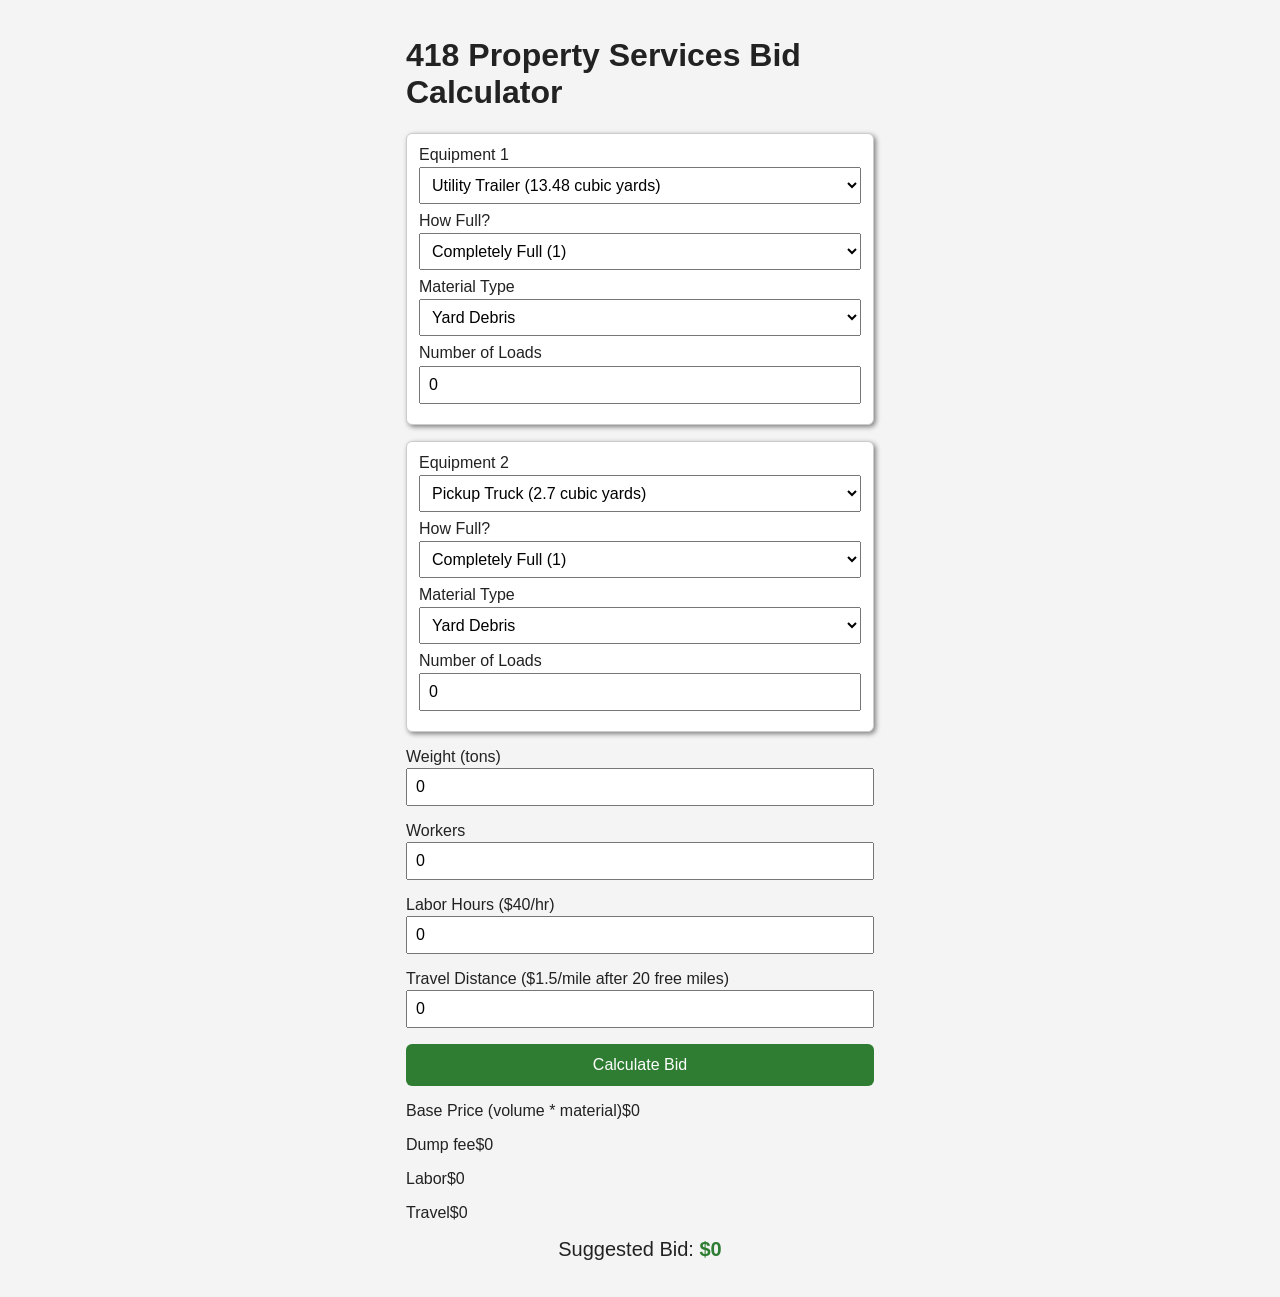
==== bid-calculator/index.html @ 9973c247 "add price summary to display base price, dump fee, labor, and travel" ====
<!doctype html>
<html lang="en">
  <head>
    <meta charset="UTF-8" />
    <meta name="viewport" content="width=device-width, initial-scale=1.0" />
    <title>Bid Calculator</title>
    <link rel="stylesheet" href="styles.css" />
  </head>
  <body>
    <main>
      <h1>418 Property Services Bid Calculator</h1>
      <div class="load">
        <!--Load 1-->
        <label
          >Equipment 1
          <select class="loadEquipment">
            <option value="13.48">Utility Trailer (13.48 cubic yards)</option>
            <option value="2.7">Pickup Truck (2.7 cubic yards)</option>
          </select>
        </label>
        <label
          >How Full?
          <select class="loadFullness">
            <option value="1">Completely Full (1)</option>
            <option value="0.75">Three-Quarters Full (0.75)</option>
            <option value="0.5">Half Full(0.5)</option>
            <option value="0.25">Quarter Full (0.25)</option>
          </select>
        </label>

        <label>
          Material Type
          <select class="materialType">
            <option value="10">Yard Debris</option>
            <option value="15">Household Junk</option>
            <option value="17.5">Furniture</option>
            <option value="25">Construction Debris</option>
            <option value="40">Heavy Debris (concrete/brick/dirt)</option>
          </select>
        </label>
        <!--TODO add numberOfLoadsInputErrorMsg-->
        <label
          >Number of Loads
          <input class="loadCount" type="number" min="0" value="0" step="1" />
        </label>
      </div>

      <!--Load 2-->
      <div class="load">
        <label
          >Equipment 2
          <select class="loadEquipment">
            <option value="2.7">Pickup Truck (2.7 cubic yards)</option>
            <option value="13.48">Utility Trailer (13.48 cubic yards)</option>
          </select>
        </label>
        <label
          >How Full?
          <select class="loadFullness">
            <option value="1">Completely Full (1)</option>
            <option value="0.75">Three-Quarters Full (0.75)</option>
            <option value="0.5">Half Full(0.5)</option>
            <option value="0.25">Quarter Full (0.25)</option>
          </select>
        </label>
        <label>
          Material Type
          <select class="materialType">
            <option value="10">Yard Debris</option>
            <option value="15">Household Junk</option>
            <option value="17.5">Furniture</option>
            <option value="25">Construction Debris</option>
            <option value="40">Heavy Debris (concrete/brick/dirt)</option>
          </select>
        </label>
        <!--TODO add numberOfLoadsInputErrorMsg-->
        <label
          >Number of Loads
          <input class="loadCount" type="number" min="0" value="0" step="1" />
        </label>
      </div>
      <!-- <div class="jobType">
        <label>Type of Job</label>
        <select>
          <option value="15">Yard Debris</option>
          <option value="25"></option>
        </select>
      </div> -->
      <div class="field">
        <label for="dumpWeight">Weight (tons)</label>
        <input id="dumpWeight" type="number" min="0" value="0" />
      </div>
      <div class="field">
        <label for="laborWorkers"
          >Workers<span id="workersInputErrorMsg" class="inputErrorMsg"></span
        ></label>
        <input id="laborWorkers" type="number" min="0" value="0" />
      </div>
      <div class="field">
        <label for="laborHours">Labor Hours ($40/hr)</label>
        <input id="laborHours" type="number" min="0" value="0" step="0.5" />
      </div>
      <div class="field">
        <label for="travelMiles"
          >Travel Distance ($1.5/mile after 20 free miles)</label
        >
        <input id="travelMiles" type="number" min="0" value="0" />
      </div>
      <button id="calcBtn" type="button">Calculate Bid</button>
      <div class="breakdown">
        <p id="minChargeApplied"></p>
        <p>Base Price (volume * material)<span id="baseAmount">$0</span></p>
        <p>Dump fee<span id="dumpAmount">$0</span></p>
        <p>Labor<span id="laborAmount">$0</span></p>
        <p>Travel<span id="travelAmount">$0</span></p>
      </div>
      <p class="result-line">Suggested Bid: <span id="result">$0</span></p>
    </main>
    <script src="script.js"></script>
  </body>
</html>
---- bid-calculator/styles.css ----
* {
  box-sizing: border-box;
}
body {
  font-family: Arial, sans-serif;
  background-color: #f4f4f4;
  color: #222;
  margin: 0;
  font-size: 16px;
}
main {
  padding: 1rem;
  max-width: 500px;
  margin: 0 auto;
}
.field {
  margin-bottom: 1rem;
}
/* descendant selector. reads as any label inside a .field */
.field label {
  display: block;
  margin-bottom: 2px;
}
/* The comma groups selectors — "any input inside .field, or any select inside .field." Each selector is separated by a comma; the properties apply to all of them. */
.field input,
.field select {
  width: 100%;
  padding: 0.5rem;
  font-size: 1rem;
}
#calcBtn {
  width: 100%;
  padding: 0.75rem;
  font-size: 1rem;
  background-color: #2e7d32;
  color: white;
  border: none;
  border-radius: 6px;
  cursor: pointer;
}
.result-line {
  font-size: 1.25rem;
  text-align: center;
  margin-top: 1rem;
}
#result {
  font-weight: bold;
  color: #2e7d32;
}
.inputErrorMsg {
  margin-left: 5px;
  color: red;
}
.load {
  background-color: #fff;
  border: 1px solid #ccc;
  border-radius: 6px;
  padding: 0.75rem;
  margin-bottom: 1rem;
  box-shadow: 2px 2px 5px gray;
}
.load select,
.load input {
  width: 100%;
  padding: 0.5rem;
  font-size: 1rem;
  margin-top: 0.2rem;
}
.load label {
  display: block;
  margin-bottom: 0.5rem;
}
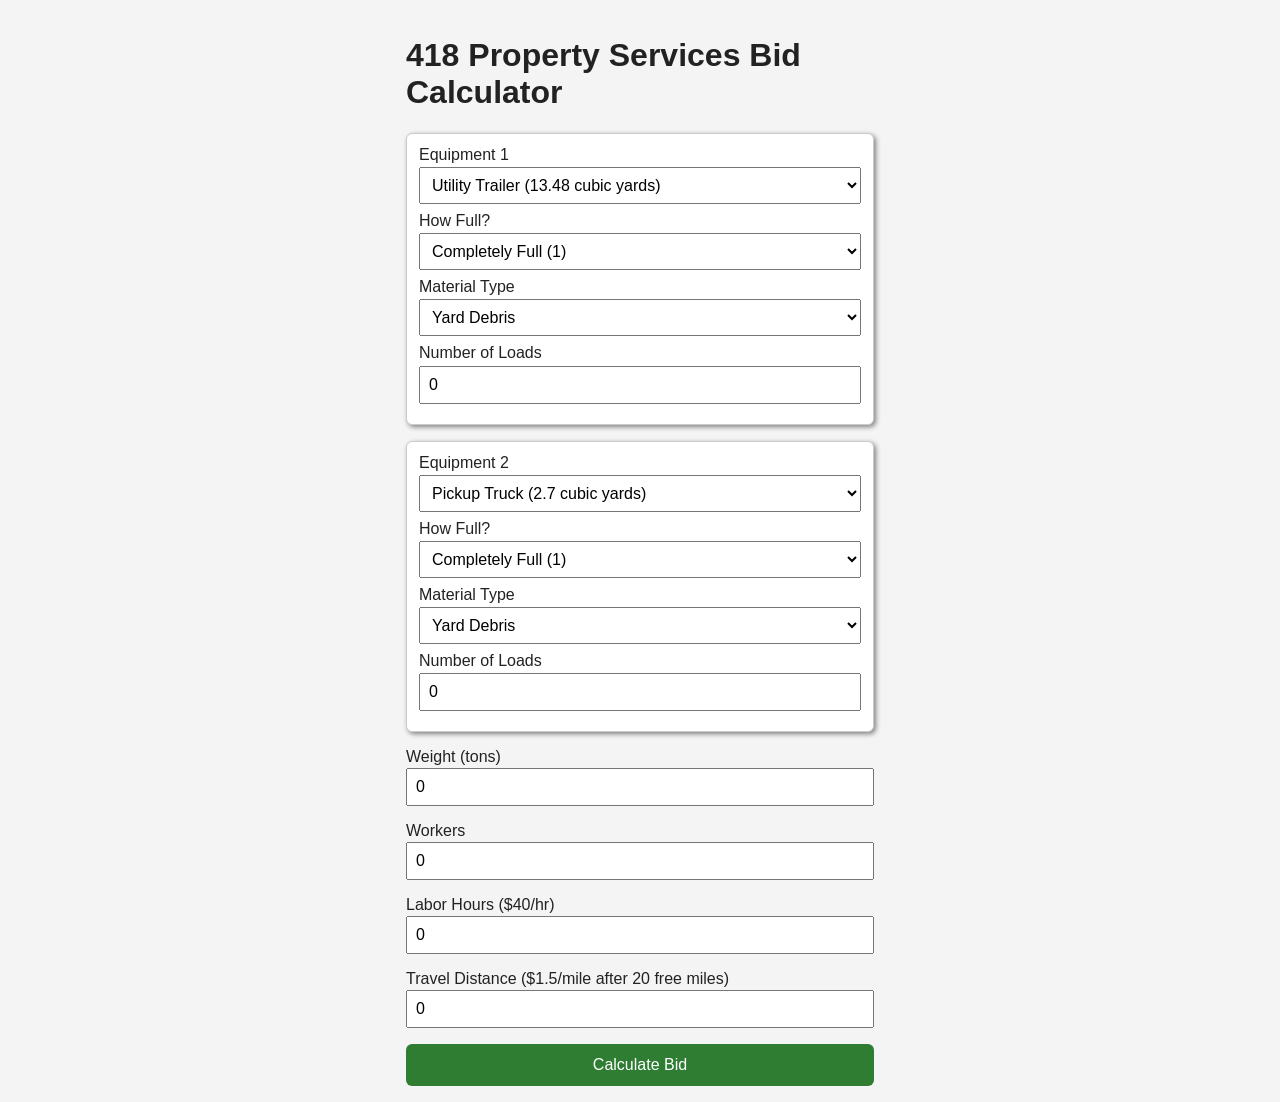
==== commit 44cb57bc: "Style breakdown as receipt card; hide summary until Calculate is pressed" ====
--- a/bid-calculator/index.html
+++ b/bid-calculator/index.html
@@ -107,14 +107,16 @@
         <input id="travelMiles" type="number" min="0" value="0" />
       </div>
       <button id="calcBtn" type="button">Calculate Bid</button>
-      <div class="breakdown">
-        <p id="minChargeApplied"></p>
-        <p>Base Price (volume * material)<span id="baseAmount">$0</span></p>
-        <p>Dump fee<span id="dumpAmount">$0</span></p>
-        <p>Labor<span id="laborAmount">$0</span></p>
-        <p>Travel<span id="travelAmount">$0</span></p>
+      <div class="summary hidden">
+        <div class="breakdown">
+          <p id="minChargeApplied"></p>
+          <p>Base Price (volume * material)<span id="baseAmount">$0</span></p>
+          <p>Dump fee<span id="dumpAmount">$0</span></p>
+          <p>Labor<span id="laborAmount">$0</span></p>
+          <p>Travel<span id="travelAmount">$0</span></p>
+        </div>
+        <p class="result-line">Suggested Bid: <span id="result">$0</span></p>
       </div>
-      <p class="result-line">Suggested Bid: <span id="result">$0</span></p>
     </main>
     <script src="script.js"></script>
   </body>
--- a/bid-calculator/styles.css
+++ b/bid-calculator/styles.css
@@ -70,3 +70,23 @@
   display: block;
   margin-bottom: 0.5rem;
 }
+.breakdown {
+  background-color: #fff;
+  border: 1px solid #ccc;
+  border-radius: 6px;
+  padding: 0.75rem;
+  margin-top: 1rem;
+  box-shadow: 2px 2px 5px gray;
+}
+.breakdown p {
+  display: flex;
+  justify-content: space-between;
+  margin: 0.3rem 0.2rem;
+}
+.breakdown span {
+  font-weight: bold;
+  color: #2e7d32;
+}
+.hidden {
+  display: none;
+}
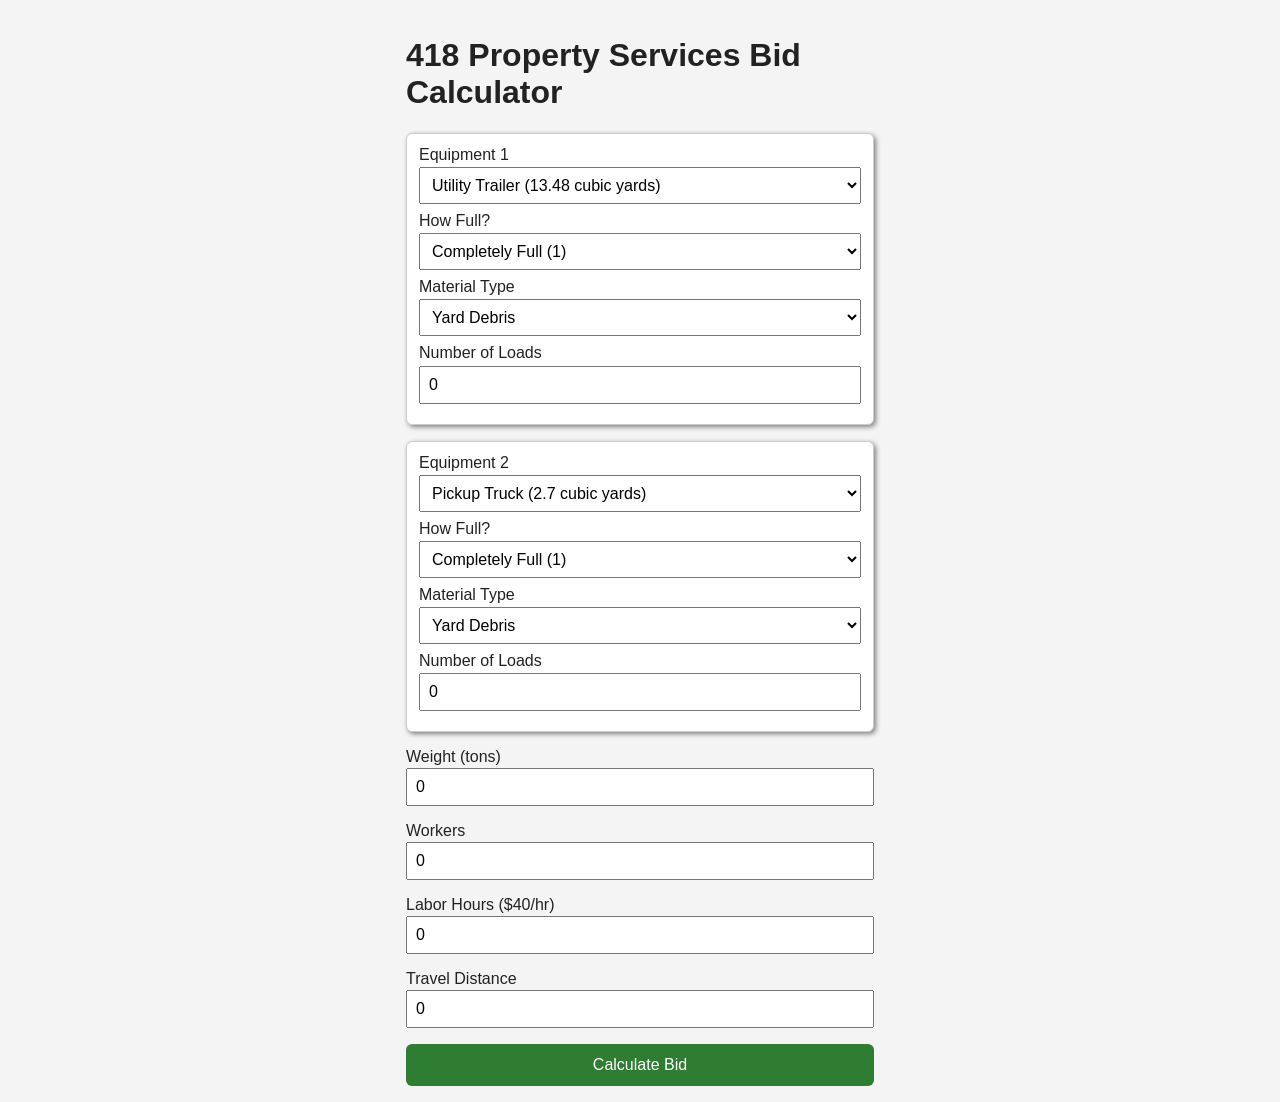
==== commit 360ac168: "add localStorage persistence for the input fields" ====
--- a/bid-calculator/index.html
+++ b/bid-calculator/index.html
@@ -101,9 +101,7 @@
         <input id="laborHours" type="number" min="0" value="0" step="0.5" />
       </div>
       <div class="field">
-        <label for="travelMiles"
-          >Travel Distance ($1.5/mile after 20 free miles)</label
-        >
+        <label for="travelMiles">Travel Distance</label>
         <input id="travelMiles" type="number" min="0" value="0" />
       </div>
       <button id="calcBtn" type="button">Calculate Bid</button>
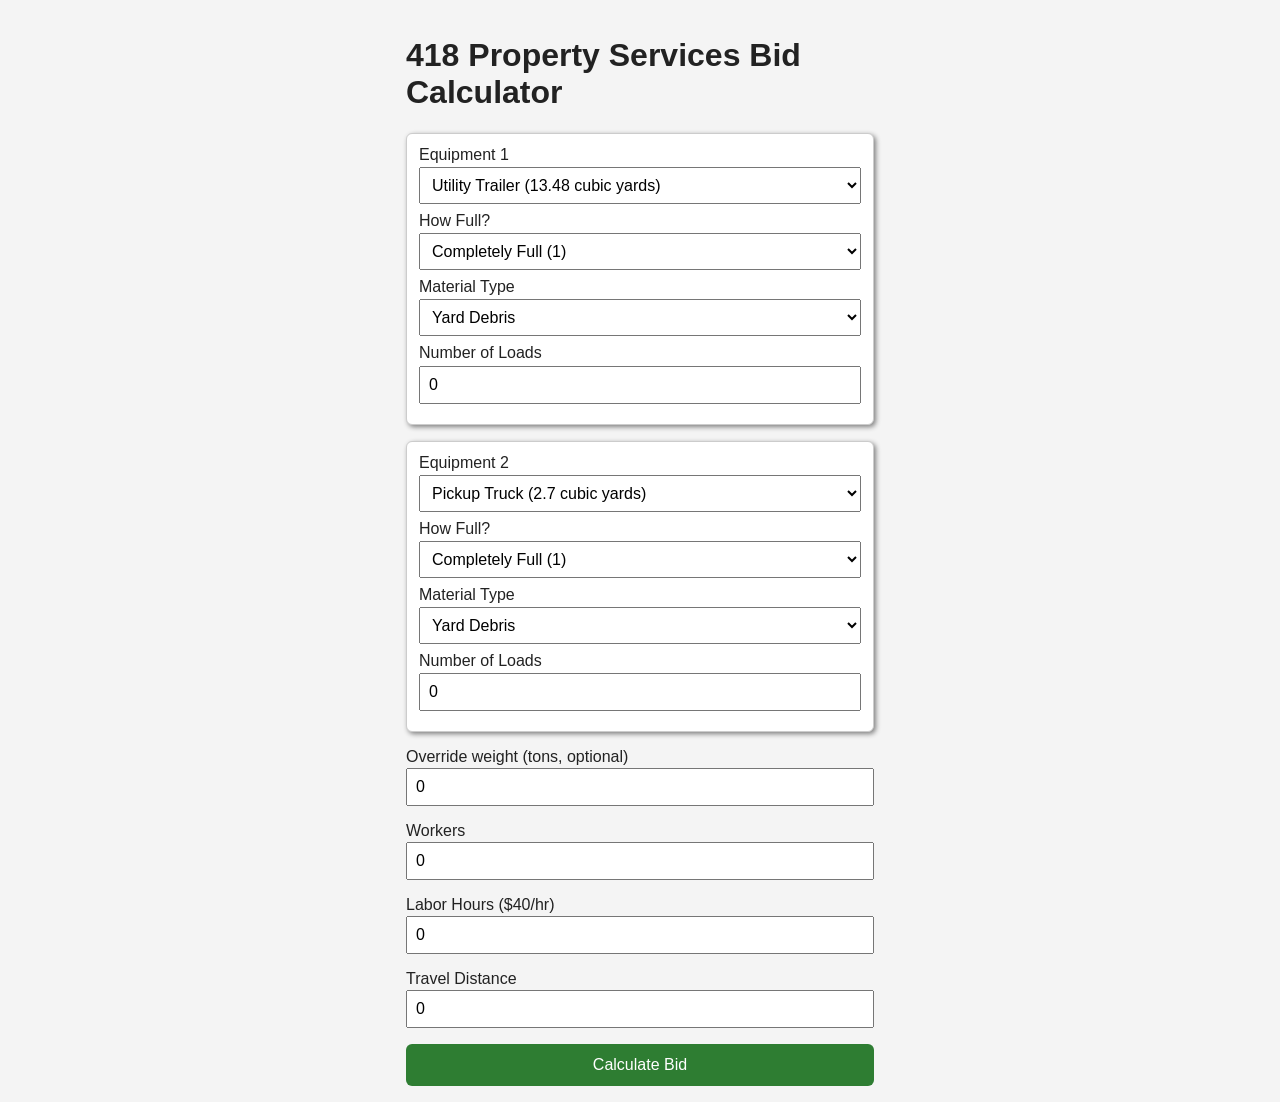
==== commit 4e99ee9b: "Auto-calculate dump weight from material density Add MATERIALS lookup (price + density per yd³); o k" ====
--- a/bid-calculator/index.html
+++ b/bid-calculator/index.html
@@ -9,6 +9,7 @@
   <body>
     <main>
       <h1>418 Property Services Bid Calculator</h1>
+      <!-- row 1 -->
       <div class="load">
         <!--Load 1-->
         <label
@@ -31,11 +32,13 @@
         <label>
           Material Type
           <select class="materialType">
-            <option value="10">Yard Debris</option>
-            <option value="15">Household Junk</option>
-            <option value="17.5">Furniture</option>
-            <option value="25">Construction Debris</option>
-            <option value="40">Heavy Debris (concrete/brick/dirt)</option>
+            <option value="yardDebris">Yard Debris</option>
+            <option value="householdJunk">Household Junk</option>
+            <option value="furniture">Furniture</option>
+            <option value="constructionDebris">Construction Debris</option>
+            <option value="heavyDebris">
+              Heavy Debris (concrete/brick/dirt)
+            </option>
           </select>
         </label>
         <!--TODO add numberOfLoadsInputErrorMsg-->
@@ -45,7 +48,7 @@
         </label>
       </div>
 
-      <!--Load 2-->
+      <!-- row 2 -->
       <div class="load">
         <label
           >Equipment 2
@@ -66,11 +69,13 @@
         <label>
           Material Type
           <select class="materialType">
-            <option value="10">Yard Debris</option>
-            <option value="15">Household Junk</option>
-            <option value="17.5">Furniture</option>
-            <option value="25">Construction Debris</option>
-            <option value="40">Heavy Debris (concrete/brick/dirt)</option>
+            <option value="yardDebris">Yard Debris</option>
+            <option value="householdJunk">Household Junk</option>
+            <option value="furniture">Furniture</option>
+            <option value="constructionDebris">Construction Debris</option>
+            <option value="heavyDebris">
+              Heavy Debris (concrete/brick/dirt)
+            </option>
           </select>
         </label>
         <!--TODO add numberOfLoadsInputErrorMsg-->
@@ -87,7 +92,7 @@
         </select>
       </div> -->
       <div class="field">
-        <label for="dumpWeight">Weight (tons)</label>
+        <label for="dumpWeight">Override weight (tons, optional)</label>
         <input id="dumpWeight" type="number" min="0" value="0" />
       </div>
       <div class="field">
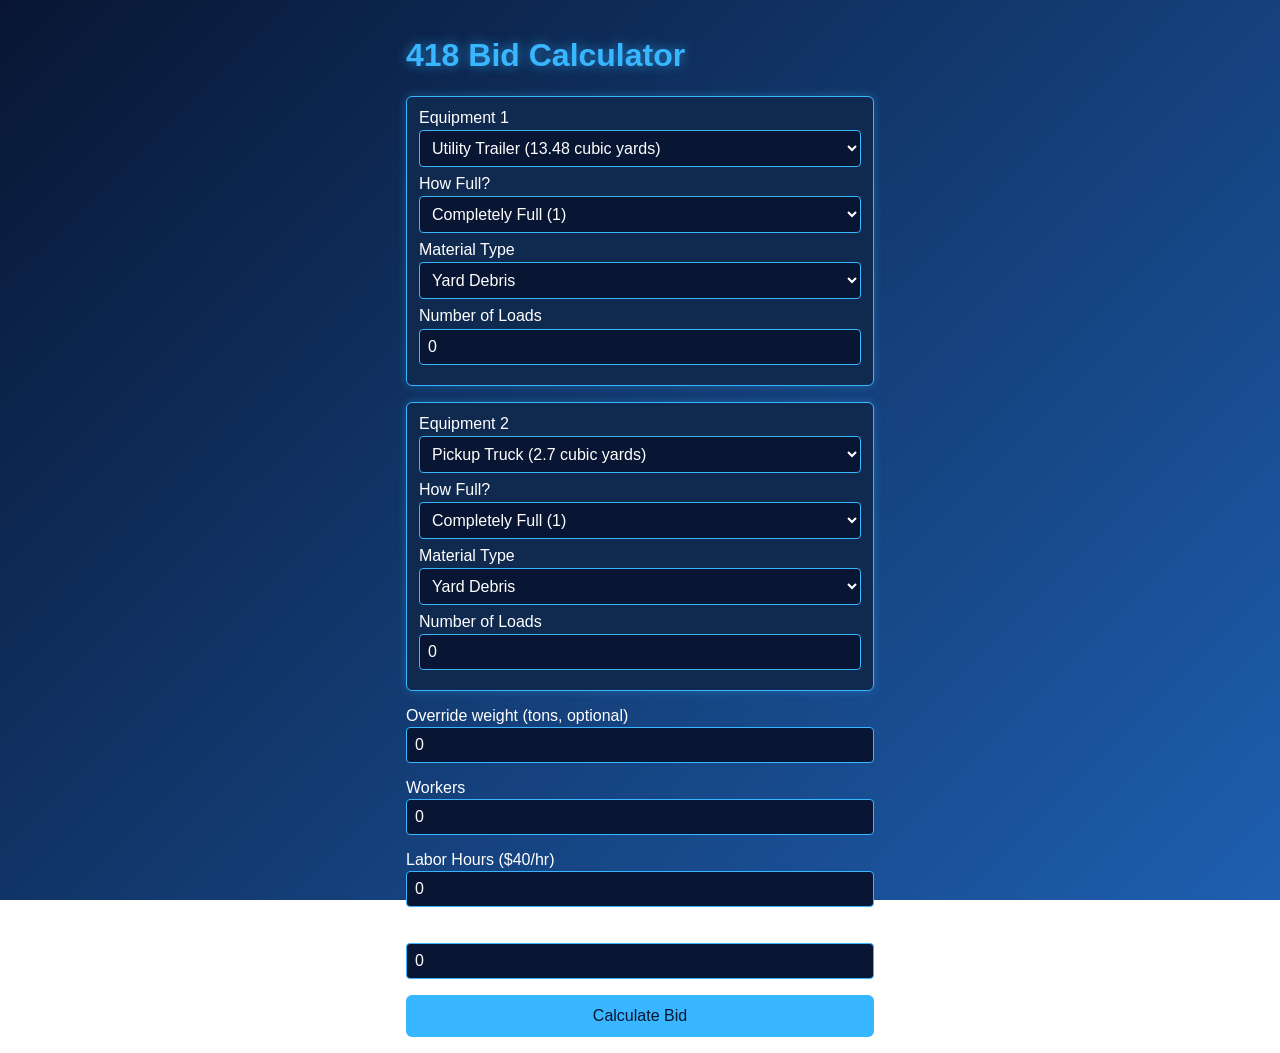
==== commit f31df92b: "add brand colors and styles" ====
--- a/bid-calculator/index.html
+++ b/bid-calculator/index.html
@@ -8,7 +8,7 @@
   </head>
   <body>
     <main>
-      <h1>418 Property Services Bid Calculator</h1>
+      <h1>418 Bid Calculator</h1>
       <!-- row 1 -->
       <div class="load">
         <!--Load 1-->
--- a/bid-calculator/styles.css
+++ b/bid-calculator/styles.css
@@ -1,17 +1,37 @@
+:root {
+  --brand-cyan: #38b6ff;
+  --bg-dark: #081633;
+  --bg-mid: #1e5fb0;
+  --card-bg: #10294f;
+  --text-light: #ffffff;
+}
 * {
   box-sizing: border-box;
 }
 body {
   font-family: Arial, sans-serif;
-  background-color: #f4f4f4;
-  color: #222;
+  background: linear-gradient(135deg, var(--bg-dark), var(--bg-mid));
+  background-attachment: fixed;
+  color: var(--text-light);
   margin: 0;
+  min-height: 100vh;
   font-size: 16px;
+}
+h1 {
+  color: var(--brand-cyan);
+  text-shadow: 0 0 12px rgba(56, 182, 255, 0.6);
 }
 main {
   padding: 1rem;
   max-width: 500px;
   margin: 0 auto;
+}
+input,
+select {
+  background-color: var(--bg-dark);
+  color: var(--text-light);
+  border: 1px solid var(--brand-cyan);
+  border-radius: 4px;
 }
 .field {
   margin-bottom: 1rem;
@@ -32,8 +52,8 @@
   width: 100%;
   padding: 0.75rem;
   font-size: 1rem;
-  background-color: #2e7d32;
-  color: white;
+  background-color: var(--brand-cyan);
+  color: var(--bg-dark);
   border: none;
   border-radius: 6px;
   cursor: pointer;
@@ -45,19 +65,19 @@
 }
 #result {
   font-weight: bold;
-  color: #2e7d32;
+  color: var(--brand-cyan);
 }
 .inputErrorMsg {
   margin-left: 5px;
   color: red;
 }
 .load {
-  background-color: #fff;
-  border: 1px solid #ccc;
+  background-color: var(--card-bg);
+  border: 1px solid var(--brand-cyan);
+  box-shadow: 0 0 10px rgba(56, 182, 255, 0.3);
   border-radius: 6px;
   padding: 0.75rem;
   margin-bottom: 1rem;
-  box-shadow: 2px 2px 5px gray;
 }
 .load select,
 .load input {
@@ -71,12 +91,12 @@
   margin-bottom: 0.5rem;
 }
 .breakdown {
-  background-color: #fff;
-  border: 1px solid #ccc;
+  background-color: var(--card-bg);
+  border: 1px solid var(--brand-cyan);
+  box-shadow: 0 0 10px rgba(56, 182, 255, 0.3);
   border-radius: 6px;
   padding: 0.75rem;
   margin-top: 1rem;
-  box-shadow: 2px 2px 5px gray;
 }
 .breakdown p {
   display: flex;
@@ -85,7 +105,7 @@
 }
 .breakdown span {
   font-weight: bold;
-  color: #2e7d32;
+  color: var(--brand-cyan);
 }
 .hidden {
   display: none;
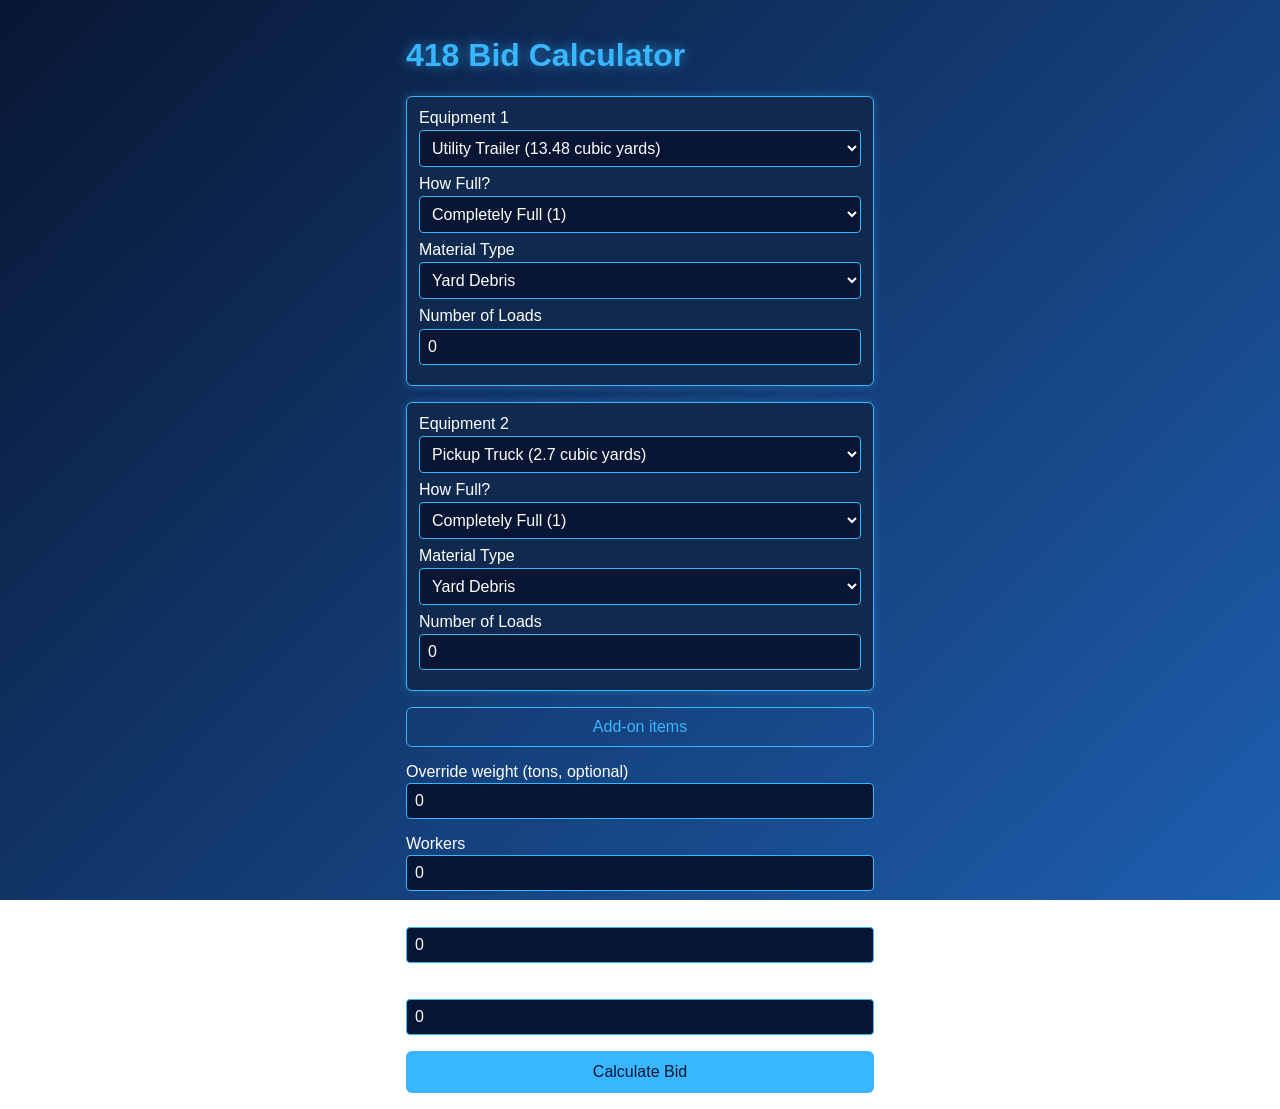
==== commit dd39de47: "add flat fee items list with logic and styles" ====
--- a/bid-calculator/index.html
+++ b/bid-calculator/index.html
@@ -84,13 +84,8 @@
           <input class="loadCount" type="number" min="0" value="0" step="1" />
         </label>
       </div>
-      <!-- <div class="jobType">
-        <label>Type of Job</label>
-        <select>
-          <option value="15">Yard Debris</option>
-          <option value="25"></option>
-        </select>
-      </div> -->
+      <button type="button" id="flatFeeToggle">Add-on items</button>
+      <div id="flatFeeCard" class="hidden"></div>
       <div class="field">
         <label for="dumpWeight">Override weight (tons, optional)</label>
         <input id="dumpWeight" type="number" min="0" value="0" />
@@ -114,6 +109,7 @@
         <div class="breakdown">
           <p id="minChargeApplied"></p>
           <p>Base Price (volume * material)<span id="baseAmount">$0</span></p>
+          <p>Add-on items<span id="flatFeeAmount">$0</span></p>
           <p>Dump fee<span id="dumpAmount">$0</span></p>
           <p>Labor<span id="laborAmount">$0</span></p>
           <p>Travel<span id="travelAmount">$0</span></p>
--- a/bid-calculator/styles.css
+++ b/bid-calculator/styles.css
@@ -110,3 +110,31 @@
 .hidden {
   display: none;
 }
+#flatFeeCard {
+  background-color: var(--card-bg);
+  border: 1px solid var(--brand-cyan);
+  box-shadow: 0 0 10px rgba(56, 182, 255, 0.3);
+  border-radius: 6px;
+  padding: 0.75rem;
+  margin-bottom: 1rem;
+}
+#flatFeeCard label {
+  display: flex;
+  justify-content: space-between;
+  align-items: center;
+  margin-bottom: 0.5rem;
+}
+#flatFeeCard input {
+  width: 50px;
+}
+#flatFeeToggle {
+  margin-bottom: 1rem;
+  width: 100%;
+  padding: 0.6rem;
+  font-size: 1rem;
+  background-color: transparent;
+  color: var(--brand-cyan);
+  border: 1px solid var(--brand-cyan);
+  border-radius: 6px;
+  cursor: pointer;
+}
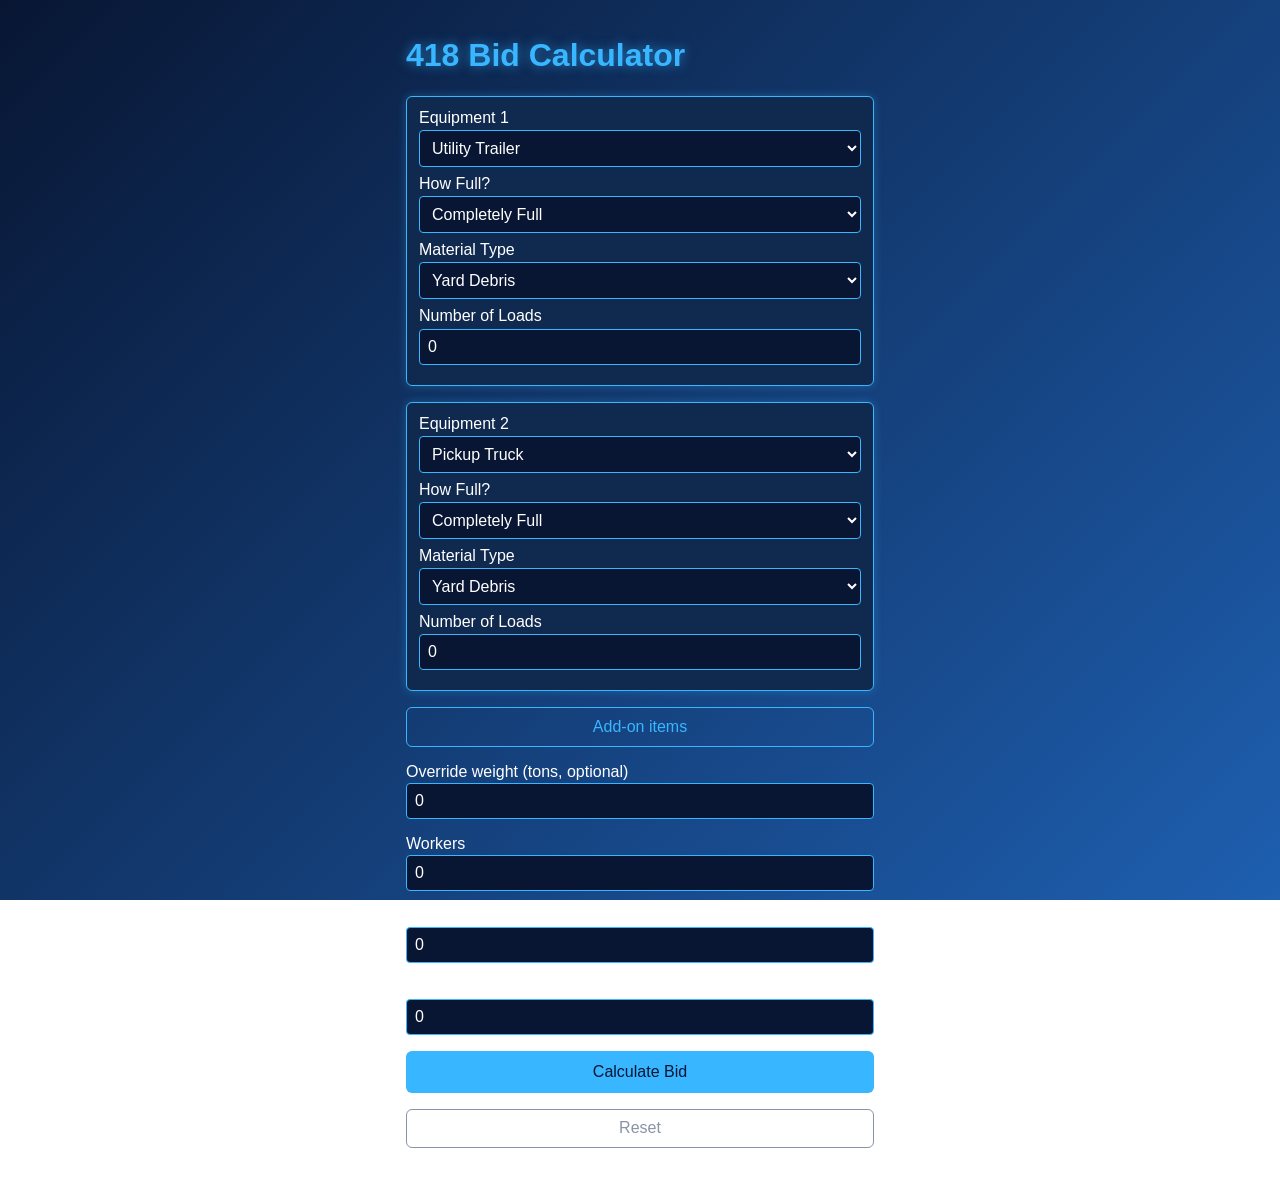
==== commit 8e7363a4: "add reset button, remove values from html labels" ====
--- a/bid-calculator/index.html
+++ b/bid-calculator/index.html
@@ -15,17 +15,17 @@
         <label
           >Equipment 1
           <select class="loadEquipment">
-            <option value="13.48">Utility Trailer (13.48 cubic yards)</option>
-            <option value="2.7">Pickup Truck (2.7 cubic yards)</option>
+            <option value="13.48">Utility Trailer</option>
+            <option value="2.7">Pickup Truck</option>
           </select>
         </label>
         <label
           >How Full?
           <select class="loadFullness">
-            <option value="1">Completely Full (1)</option>
-            <option value="0.75">Three-Quarters Full (0.75)</option>
-            <option value="0.5">Half Full(0.5)</option>
-            <option value="0.25">Quarter Full (0.25)</option>
+            <option value="1">Completely Full</option>
+            <option value="0.75">Three-Quarters Full</option>
+            <option value="0.5">Half Full</option>
+            <option value="0.25">Quarter Full</option>
           </select>
         </label>
 
@@ -53,17 +53,17 @@
         <label
           >Equipment 2
           <select class="loadEquipment">
-            <option value="2.7">Pickup Truck (2.7 cubic yards)</option>
-            <option value="13.48">Utility Trailer (13.48 cubic yards)</option>
+            <option value="2.7">Pickup Truck</option>
+            <option value="13.48">Utility Trailer</option>
           </select>
         </label>
         <label
           >How Full?
           <select class="loadFullness">
-            <option value="1">Completely Full (1)</option>
-            <option value="0.75">Three-Quarters Full (0.75)</option>
-            <option value="0.5">Half Full(0.5)</option>
-            <option value="0.25">Quarter Full (0.25)</option>
+            <option value="1">Completely Full</option>
+            <option value="0.75">Three-Quarters Full</option>
+            <option value="0.5">Half Full</option>
+            <option value="0.25">Quarter Full</option>
           </select>
         </label>
         <label>
@@ -105,10 +105,12 @@
         <input id="travelMiles" type="number" min="0" value="0" />
       </div>
       <button id="calcBtn" type="button">Calculate Bid</button>
+      <button id="resetBtn" type="button">Reset</button>
       <div class="summary hidden">
         <div class="breakdown">
           <p id="minChargeApplied"></p>
-          <p>Base Price (volume * material)<span id="baseAmount">$0</span></p>
+          <!-- base price = volume * material -->
+          <p>Base Price<span id="baseAmount">$0</span></p>
           <p>Add-on items<span id="flatFeeAmount">$0</span></p>
           <p>Dump fee<span id="dumpAmount">$0</span></p>
           <p>Labor<span id="laborAmount">$0</span></p>
--- a/bid-calculator/styles.css
+++ b/bid-calculator/styles.css
@@ -4,6 +4,7 @@
   --bg-mid: #1e5fb0;
   --card-bg: #10294f;
   --text-light: #ffffff;
+  --muted: #8a94a6;
 }
 * {
   box-sizing: border-box;
@@ -127,7 +128,8 @@
 #flatFeeCard input {
   width: 50px;
 }
-#flatFeeToggle {
+#flatFeeToggle,
+#resetBtn {
   margin-bottom: 1rem;
   width: 100%;
   padding: 0.6rem;
@@ -138,3 +140,8 @@
   border-radius: 6px;
   cursor: pointer;
 }
+#resetBtn {
+  margin-top: 1rem;
+  color: var(--muted);
+  border-color: var(--muted);
+}
